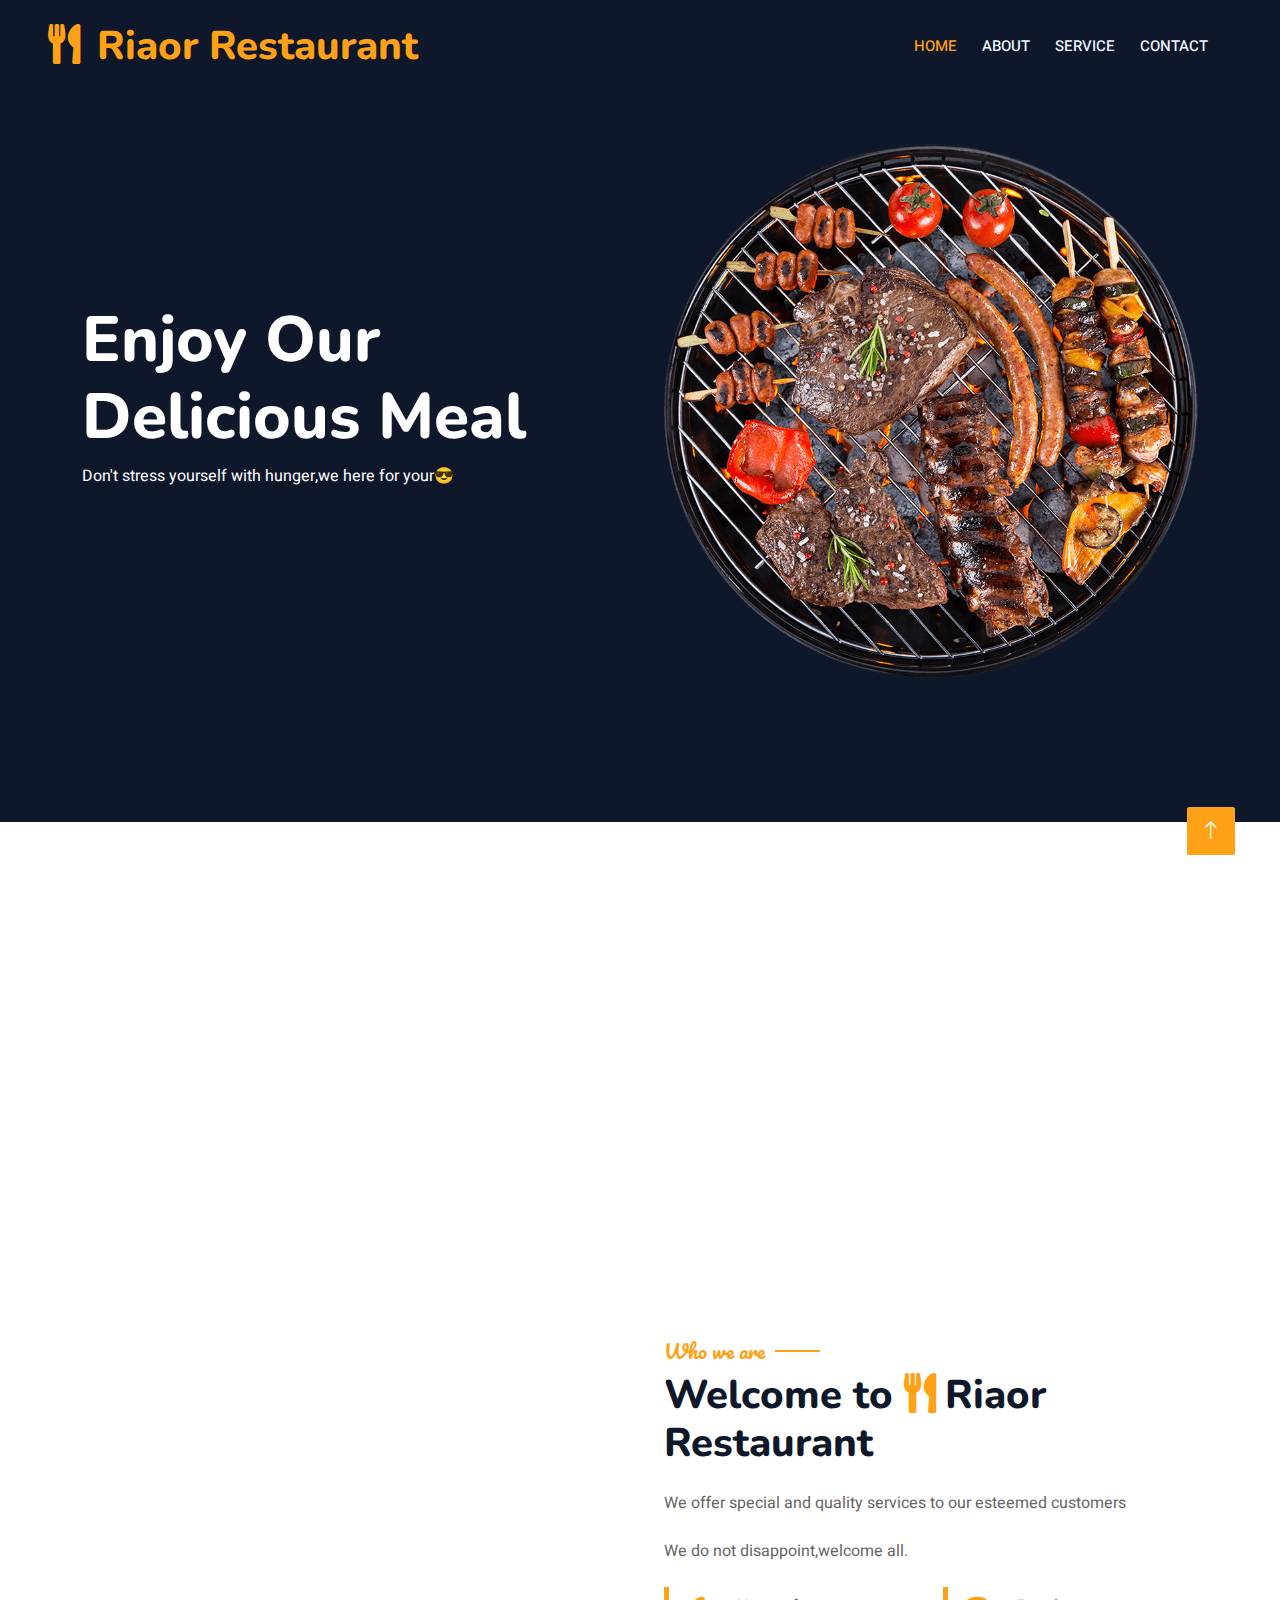
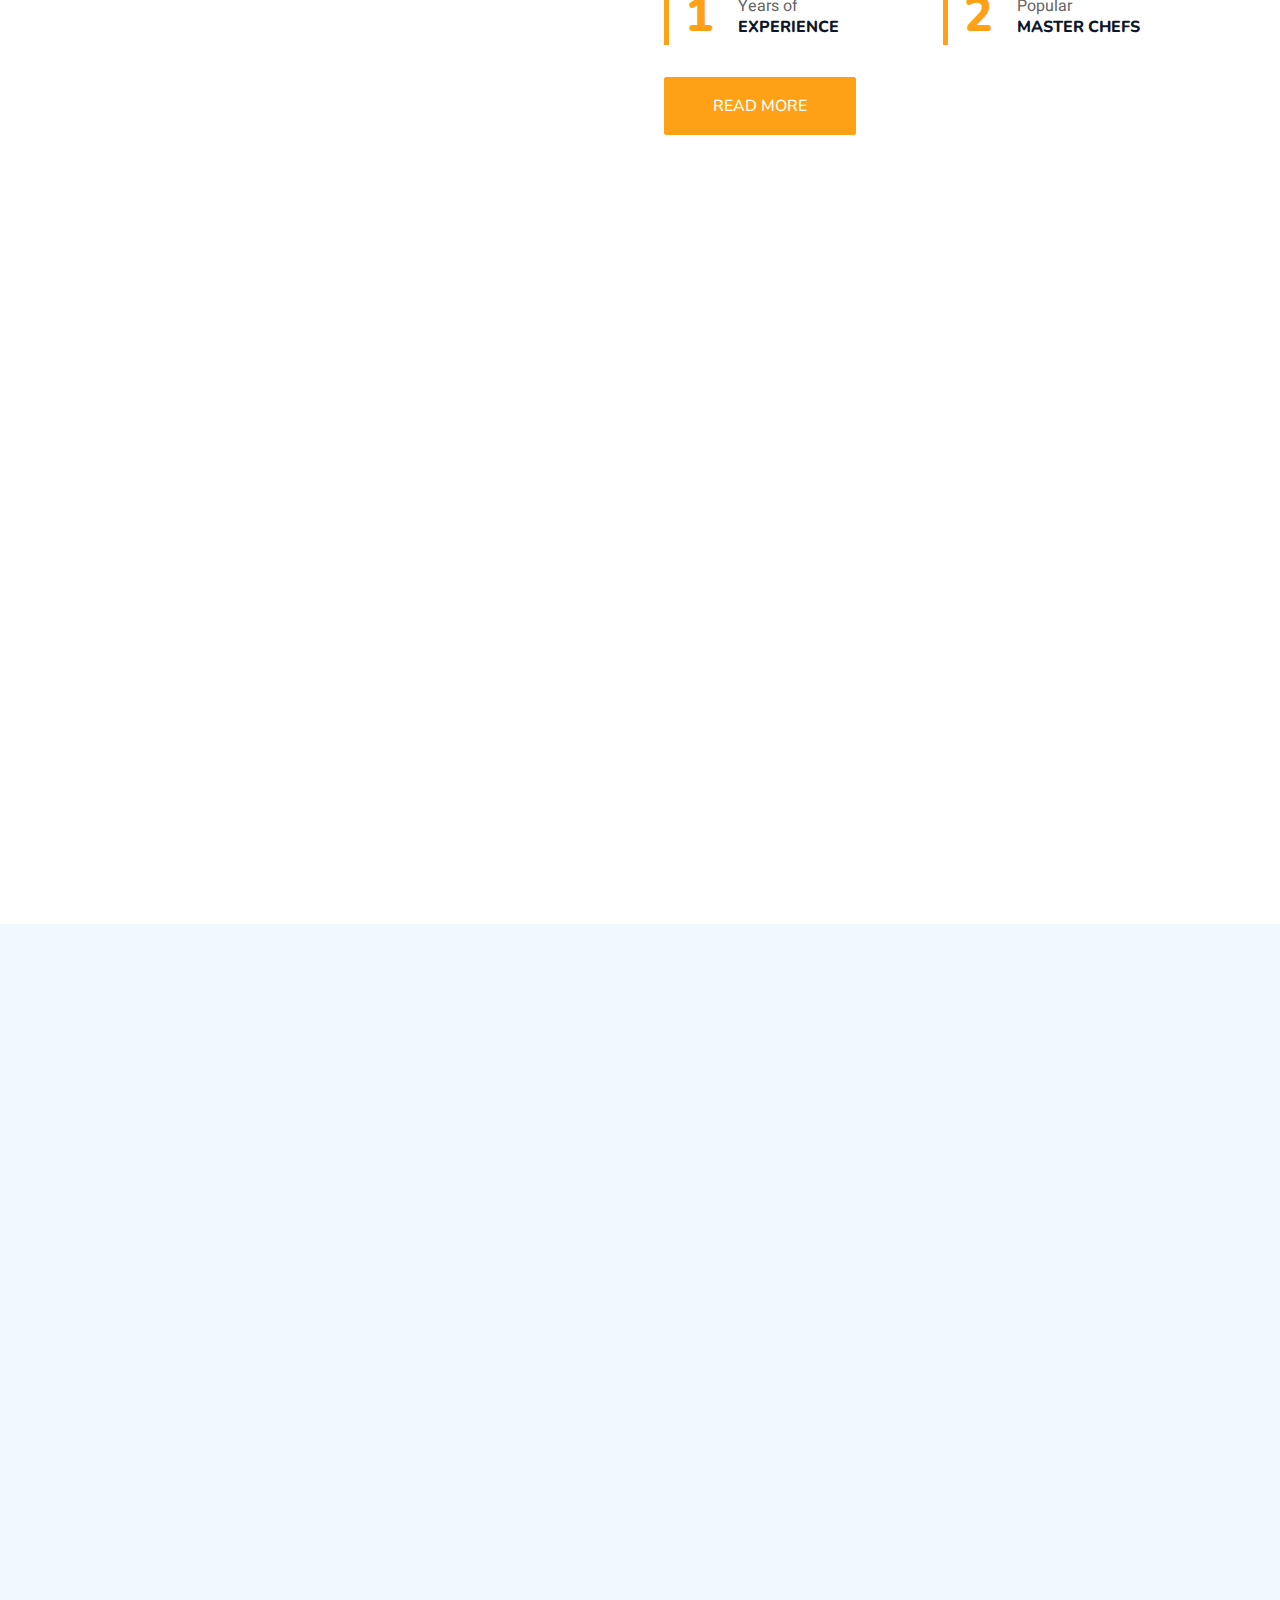
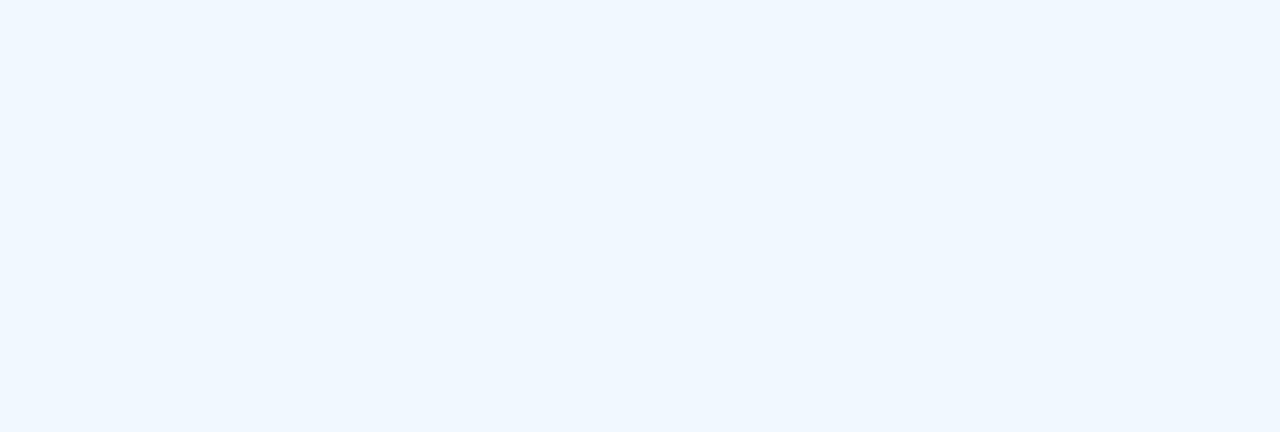
==== index.html @ 6f64d2ec "Initial commit" ====
<!DOCTYPE html>
<html lang="en">

<head>
    <meta charset="utf-8">
    <title>Riaor Restaurant</title>
    <meta content="width=device-width, initial-scale=1.0" name="viewport">
    <meta content="" name="keywords">
    <meta content="" name="description">

    <!-- Favicon -->
    <link href="img/favicon.ico" rel="icon">

    <!-- Google Web Fonts -->
    <link rel="preconnect" href="https://fonts.googleapis.com">
    <link rel="preconnect" href="https://fonts.gstatic.com" crossorigin>
    <link href="https://fonts.googleapis.com/css2?family=Heebo:wght@400;500;600&family=Nunito:wght@600;700;800&family=Pacifico&display=swap" rel="stylesheet">

    <!-- Icon Font Stylesheet -->
    <link href="https://cdnjs.cloudflare.com/ajax/libs/font-awesome/5.10.0/css/all.min.css" rel="stylesheet">
    <link href="https://cdn.jsdelivr.net/npm/bootstrap-icons@1.4.1/font/bootstrap-icons.css" rel="stylesheet">

    <!-- Libraries Stylesheet -->
    <link href="lib/animate/animate.min.css" rel="stylesheet">
    <link href="lib/owlcarousel/assets/owl.carousel.min.css" rel="stylesheet">
    <link href="lib/tempusdominus/css/tempusdominus-bootstrap-4.min.css" rel="stylesheet" />

    <!-- Customized Bootstrap Stylesheet -->
    <link href="css/bootstrap.min.css" rel="stylesheet">

    <!-- Template Stylesheet -->
    <link href="css/style.css" rel="stylesheet">
</head>

<body>
    <div class="container-xxl bg-white p-0">
        <!-- Spinner Start -->
        <div id="spinner" class="show bg-white position-fixed translate-middle w-100 vh-100 top-50 start-50 d-flex align-items-center justify-content-center">
            <div class="spinner-border text-primary" style="width: 3rem; height: 3rem;" role="status">
                <span class="sr-only">Loading...</span>
            </div>
        </div>
        <!-- Spinner End -->


        <!-- Navbar & Hero Start -->
        <div class="container-xxl position-relative p-0">
            <nav class="navbar navbar-expand-lg navbar-dark bg-dark px-4 px-lg-5 py-3 py-lg-0">
                <a href="" class="navbar-brand p-0">
                    <h1 class="text-primary m-0"><i class="fa fa-utensils me-3"></i>Riaor Restaurant</h1>
                    <!-- <img src="img/logo.png" alt="Logo"> -->
                </a>
            <button class="navbar-toggler" type="button" data-bs-toggle="collapse" data-bs-target="#navbarCollapse">
                    <span class="fa fa-bars"></span>
                </button>
                <div class="collapse navbar-collapse" id="navbarCollapse">
                    <div class="navbar-nav ms-auto py-0 pe-4">
                        <a href="index.html" class="nav-item nav-link active">Home</a>
                        <a href="about.html" class="nav-item nav-link">About</a>
                        <a href="service.html" class="nav-item nav-link">Service</a>
                        <a href="contact.html" class="nav-item nav-link">Contact</a>
            </nav>

            <div class="container-xxl py-5 bg-dark hero-header mb-5">
                <div class="container my-5 py-5">
                    <div class="row align-items-center g-5">
                        <div class="col-lg-6 text-center text-lg-start">
                            <h1 class="display-3 text-white animated slideInLeft">Enjoy Our<br>Delicious Meal</h1>
                            <p class="text-white animated slideInLeft mb-4 pb-2">Don't stress yourself with hunger,we here for your😎</p>
                        </div>
                        <div class="col-lg-6 text-center text-lg-end overflow-hidden">
                            <img class="img-fluid" src="img/hero.png" alt="">
                        </div>
                    </div>
                </div>
            </div>
        </div>
        <!-- Navbar & Hero End -->


        <!-- Service Start -->
        <div class="container-xxl py-5">
            <div class="container">
                <div class="row g-4">
                    <div class="col-lg-3 col-sm-6 wow fadeInUp" data-wow-delay="0.1s">
                        <div class="service-item rounded pt-3">
                            <div class="p-4">
                                <i class="fa fa-3x fa-user-tie text-primary mb-4"></i>
                                <h5>Master Chefs</h5>
                                <p>We have well trained chefs.</p>
                            </div>
                        </div>
                    </div>
                    <div class="col-lg-3 col-sm-6 wow fadeInUp" data-wow-delay="0.3s">
                        <div class="service-item rounded pt-3">
                            <div class="p-4">
                                <i class="fa fa-3x fa-utensils text-primary mb-4"></i>
                                <h5>Quality Food</h5>
                                <p>Our prepared foods are top notch,satisfying our customers needs.</p>
                            </div>
                        </div>
                    </div>
                    <div class="col-lg-3 col-sm-6 wow fadeInUp" data-wow-delay="0.5s">
                        <div class="service-item rounded pt-3">
                            <div class="p-4">
                                <i class="fa fa-3x fa-cart-plus text-primary mb-4"></i>
                                <h5>Online Order</h5>
                                <p>Place an order and shall be delivered on time.</p>
                            </div>
                        </div>
                    </div>
                    <div class="col-lg-3 col-sm-6 wow fadeInUp" data-wow-delay="0.7s">
                        <div class="service-item rounded pt-3">
                            <div class="p-4">
                                <i class="fa fa-3x fa-headset text-primary mb-4"></i>
                                <h5>24/7 Service</h5>
                                <p>Working period is during the weekday 24/7 available for your services.</p>
                            </div>
                        </div>
                    </div>
                </div>
            </div>
        </div>
        <!-- Service End -->


        <!-- About Start -->
        <div class="container-xxl py-5">
            <div class="container">
                <div class="row g-5 align-items-center">
                    <div class="col-lg-6">
                        <div class="row g-3">
                            <div class="col-6 text-start">
                                <img class="img-fluid rounded w-100 wow zoomIn" data-wow-delay="0.1s" src="img/about-1.jpg">
                            </div>
                            <div class="col-6 text-start">
                                <img class="img-fluid rounded w-75 wow zoomIn" data-wow-delay="0.3s" src="img/about-2.jpg" style="margin-top: 25%;">
                            </div>
                            <div class="col-6 text-end">
                                <img class="img-fluid rounded w-75 wow zoomIn" data-wow-delay="0.5s" src="img/about-3.jpg">
                            </div>
                            <div class="col-6 text-end">
                                <img class="img-fluid rounded w-100 wow zoomIn" data-wow-delay="0.7s" src="img/about-4.jpg">
                            </div>
                        </div>
                    </div>
                    <div class="col-lg-6">
                        <h5 class="section-title ff-secondary text-start text-primary fw-normal">Who we are</h5>
                        <h1 class="mb-4">Welcome to <i class="fa fa-utensils text-primary me-2"></i>Riaor Restaurant</h1>
                        <p class="mb-4">We offer special and quality services to our esteemed customers</p>
                        <p class="mb-4">We do not disappoint,welcome all.</p>
                        <div class="row g-4 mb-4">
                            <div class="col-sm-6">
                                <div class="d-flex align-items-center border-start border-5 border-primary px-3">
                                    <h1 class="flex-shrink-0 display-5 text-primary mb-0" data-toggle="counter-up">1</h1>
                                    <div class="ps-4">
                                        <p class="mb-0">Years of</p>
                                        <h6 class="text-uppercase mb-0">Experience</h6>
                                    </div>
                                </div>
                            </div>
                            <div class="col-sm-6">
                                <div class="d-flex align-items-center border-start border-5 border-primary px-3">
                                    <h1 class="flex-shrink-0 display-5 text-primary mb-0" data-toggle="counter-up">2</h1>
                                    <div class="ps-4">
                                        <p class="mb-0">Popular</p>
                                        <h6 class="text-uppercase mb-0">Master Chefs</h6>
                                    </div>
                                </div>
                            </div>
                        </div>
                        <a class="btn btn-primary py-3 px-5 mt-2" href="">Read More</a>
                    </div>
                </div>
            </div>
        </div>
        <!-- About End -->


        <!-- Menu Start -->
        <div class="container-xxl py-5">
            <div class="container">
                <div class="text-center wow fadeInUp" data-wow-delay="0.1s">
                    <h5 class="section-title ff-secondary text-center text-primary fw-normal">Food Menu</h5>
                    <h1 class="mb-5">Most Popular Items</h1>
                </div>
                <div class="tab-class text-center wow fadeInUp" data-wow-delay="0.1s">
                    <ul class="nav nav-pills d-inline-flex justify-content-center border-bottom mb-5">
                        <li class="nav-item">
                            <a class="d-flex align-items-center text-start mx-3 ms-0 pb-3 active" data-bs-toggle="pill" href="#tab-1">
                                <i class="fa fa-coffee fa-2x text-primary"></i>
                                <div class="ps-3">
                                    <small class="text-body">Popular</small>
                                    <h6 class="mt-n1 mb-0">Breakfast</h6>
                                </div>
                            </a>
                        </li>
                        <li class="nav-item">
                            <a class="d-flex align-items-center text-start mx-3 pb-3" data-bs-toggle="pill" href="#tab-2">
                                <i class="fa fa-hamburger fa-2x text-primary"></i>
                                <div class="ps-3">
                                    <small class="text-body">Special</small>
                                    <h6 class="mt-n1 mb-0">Launch</h6>
                                </div>
                            </a>
                        </li>
                        <li class="nav-item">
                            <a class="d-flex align-items-center text-start mx-3 me-0 pb-3" data-bs-toggle="pill" href="#tab-3">
                                <i class="fa fa-utensils fa-2x text-primary"></i>
                                <div class="ps-3">
                                    <small class="text-body">Lovely</small>
                                    <h6 class="mt-n1 mb-0">Dinner</h6>
                                </div>
                            </a>
                        </li>
                    </ul>
                    <div class="tab-content">
                        <div id="tab-1" class="tab-pane fade show p-0 active">
                            <div class="row g-4">
                                <div class="col-lg-6">
                                    <div class="d-flex align-items-center">
                                        <img class="flex-shrink-0 img-fluid rounded" src="img/burger-1.jpg" alt="" style="width: 80px;">
                                        <div class="w-100 d-flex flex-column text-start ps-4">
                                            <h5 class="d-flex justify-content-between border-bottom pb-2">
                                                <span>Chicken Burger</span>
                                                <span class="text-primary">Ksh 150</span>
                                            </h5>
                                            <small class="fst-italic">Here's one for you</small>
                                        </div>
                                    </div>
                                </div>
                                <div class="col-lg-6">
                                    <div class="d-flex align-items-center">
                                        <img class="flex-shrink-0 img-fluid rounded" src="img/menu-2.jpg" alt="" style="width: 80px;">
                                        <div class="w-100 d-flex flex-column text-start ps-4">
                                            <h5 class="d-flex justify-content-between border-bottom pb-2">
                                                <span>Fries & Chicken</span>
                                                <span class="text-primary">Ksh 300</span>
                                            </h5>
                                            <small class="fst-italic">Ready for the special offer!</small>
                                        </div>
                                    </div>
                                </div>
                                <div class="col-lg-6">
                                    <div class="d-flex align-items-center">
                                        <img class="flex-shrink-0 img-fluid rounded" src="img/pilau.jpg" alt="" style="width: 80px;">
                                        <div class="w-100 d-flex flex-column text-start ps-4">
                                            <h5 class="d-flex justify-content-between border-bottom pb-2">
                                                <span>Pilau</span>
                                                <span class="text-primary">Ksh 200</span>
                                            </h5>
                                            <small class="fst-italic">Yum Yum!</small>
                                        </div>
                                    </div>
                                </div>
                                <div class="col-lg-6">
                                    <div class="d-flex align-items-center">
                                        <img class="flex-shrink-0 img-fluid rounded" src="img/githeri.jpg" alt="" style="width: 80px;">
                                        <div class="w-100 d-flex flex-column text-start ps-4">
                                            <h5 class="d-flex justify-content-between border-bottom pb-2">
                                                <span>Githeri</span>
                                                <span class="text-primary">Ksh 200</span>
                                            </h5>
                                            <small class="fst-italic">Special Offer!</small>
                                        </div>
                                    </div>
                                </div>
                                <div class="col-lg-6">
                                    <div class="d-flex align-items-center">
                                        <img class="flex-shrink-0 img-fluid rounded" src="img/fruit-1.jpg" alt="" style="width: 80px;">
                                        <div class="w-100 d-flex flex-column text-start ps-4">
                                            <h5 class="d-flex justify-content-between border-bottom pb-2">
                                                <span>Fruit salad</span>
                                                <span class="text-primary">Ksh 150</span>
                                            </h5>
                                            <small class="fst-italic">An apple a day keeps the doctor away!</small>
                                        </div>
                                    </div>
                                </div>
                                </div>
                            </div>
                        </div> 
                    </div>
                </div>
            </div>
        </div>
        <!-- Team Start -->
        <div class="container-xxl pt-5 pb-3">
            <div class="container">
                <div class="text-center wow fadeInUp" data-wow-delay="0.1s">
                    <h5 class="section-title ff-secondary text-center text-primary fw-normal">Team Members</h5>
                    <h1 class="mb-5">Our Master Chefs</h1>
                </div>
                <div class="row g-4">
                    <div class="col-lg-3 col-md-6 wow fadeInUp" data-wow-delay="0.1s">
                        <div class="team-item text-center rounded overflow-hidden">
                            <div class="rounded-circle overflow-hidden m-4">
                                <img class="img-fluid" src="img/vickie-1.jpg" alt="">
                            </div>
                            <h5 class="mb-0">Victoria Mwikali</h5>
                            <small>Mombasa</small>
                            <div class="d-flex justify-content-center mt-3">
                                <a class="btn btn-square btn-primary mx-1" href=""><i class="fab fa-facebook-f"></i></a>
                                <a class="btn btn-square btn-primary mx-1" href=""><i class="fab fa-twitter"></i></a>
                                <a class="btn btn-square btn-primary mx-1" href=""><i class="fab fa-instagram"></i></a>
                            </div>
                        </div>
                    </div>
                    <div class="col-lg-3 col-md-6 wow fadeInUp" data-wow-delay="0.3s">
                        <div class="team-item text-center rounded overflow-hidden">
                            <div class="rounded-circle overflow-hidden m-4">
                                <img class="img-fluid" src="img/menu-6.jpg" alt="">
                            </div>
                            <h5 class="mb-0">E-slime</h5>
                            <small>Mombasa</small>
                            <div class="d-flex justify-content-center mt-3">
                                <a class="btn btn-square btn-primary mx-1" href=""><i class="fab fa-facebook-f"></i></a>
                                <a class="btn btn-square btn-primary mx-1" href=""><i class="fab fa-twitter"></i></a>
                                <a class="btn btn-square btn-primary mx-1" href=""><i class="fab fa-instagram"></i></a>
                            </div>
                        </div>
                    </div>
                </div>
            </div>
        </div> 

        <!-- Footer Start -->
        <div class="container-fluid bg-dark text-light footer pt-5 mt-5 wow fadeIn" data-wow-delay="0.1s">
            <div class="container py-5">
                <div class="row g-5">
                    <div class="col-lg-3 col-md-6">
                        <h4 class="section-title ff-secondary text-start text-primary fw-normal mb-4">Company</h4>
                        <a class="btn btn-link" href="">About Us</a>
                        <a class="btn btn-link" href="">Contact Us</a>
                        <a class="btn btn-link" href="">Privacy Policy</a>
                        <a class="btn btn-link" href="">Terms & Condition</a>
                    </div>
                    <div class="col-lg-3 col-md-6">
                        <h4 class="section-title ff-secondary text-start text-primary fw-normal mb-4">Contact</h4>
                        <p class="mb-2"><i class="fa fa-map-marker-alt me-3"></i>80100 Mombasa,Kenya</p>
                        <p class="mb-2"><i class="fa fa-phone-alt me-3"></i>+254793718276</p>
                        <p class="mb-2"><i class="fa fa-envelope me-3"></i>victoriamuinde07@gmail.com</p>
                        <div class="d-flex pt-2">
                            <a class="btn btn-outline-light btn-social" href=""><i class="fab fa-twitter"></i></a>
                            <a class="btn btn-outline-light btn-social" href=""><i class="fab fa-facebook-f"></i></a>
                        </div>
                    </div>
                    <div class="col-lg-3 col-md-6">
                        <h4 class="section-title ff-secondary text-start text-primary fw-normal mb-4">Opening</h4>
                        <h5 class="text-light fw-normal">Monday - Saturday</h5>
                        <p>9AM - 9PM</p>
                    </div>

                </div>
            </div>
            <div class="container">
                <div class="copyright">
                    <div class="row">
                        <div class="col-md-6 text-center text-md-start mb-3 mb-md-0">
                            &copy; <a class="border-bottom" href="#">Riaor</a>, All Right Reserved. 
                        </div>
                        <div class="col-md-6 text-center text-md-end">
                            <div class="footer-menu">
                                <a href="">Home</a>
                                <a href="">Cookies</a>
                                <a href="">Help</a>
                                <a href="">FQAs</a>
                            </div>
                        </div>
                    </div>
                </div>
            </div>
        </div>
        <!-- Footer End -->


        <!-- Back to Top -->
        <a href="#" class="btn btn-lg btn-primary btn-lg-square back-to-top"><i class="bi bi-arrow-up"></i></a>
    </div>

    <!-- JavaScript Libraries -->
    <script src="https://code.jquery.com/jquery-3.4.1.min.js"></script>
    <script src="https://cdn.jsdelivr.net/npm/bootstrap@5.0.0/dist/js/bootstrap.bundle.min.js"></script>
    <script src="lib/wow/wow.min.js"></script>
    <script src="lib/easing/easing.min.js"></script>
    <script src="lib/waypoints/waypoints.min.js"></script>
    <script src="lib/counterup/counterup.min.js"></script>
    <script src="lib/owlcarousel/owl.carousel.min.js"></script>
    <script src="lib/tempusdominus/js/moment.min.js"></script>
    <script src="lib/tempusdominus/js/moment-timezone.min.js"></script>
    <script src="lib/tempusdominus/js/tempusdominus-bootstrap-4.min.js"></script>

    <!-- Template Javascript -->
    <script src="js/main.js"></script>
</body>

</html>
</html>
---- css/style.css ----
/********** Template CSS **********/
:root {
    --primary: #FEA116;
    --light: #F1F8FF;
    --dark: #0F172B;
}

.ff-secondary {
    font-family: 'Pacifico', cursive;
}

.fw-medium {
    font-weight: 600 !important;
}

.fw-semi-bold {
    font-weight: 700 !important;
}

.back-to-top {
    position: fixed;
    display: none;
    right: 45px;
    bottom: 45px;
    z-index: 99;
}


/*** Spinner ***/
#spinner {
    opacity: 0;
    visibility: hidden;
    transition: opacity .5s ease-out, visibility 0s linear .5s;
    z-index: 99999;
}

#spinner.show {
    transition: opacity .5s ease-out, visibility 0s linear 0s;
    visibility: visible;
    opacity: 1;
}


/*** Button ***/
.btn {
    font-family: 'Nunito', sans-serif;
    font-weight: 500;
    text-transform: uppercase;
    transition: .5s;
}

.btn.btn-primary,
.btn.btn-secondary {
    color: #FFFFFF;
}

.btn-square {
    width: 38px;
    height: 38px;
}

.btn-sm-square {
    width: 32px;
    height: 32px;
}

.btn-lg-square {
    width: 48px;
    height: 48px;
}

.btn-square,
.btn-sm-square,
.btn-lg-square {
    padding: 0;
    display: flex;
    align-items: center;
    justify-content: center;
    font-weight: normal;
    border-radius: 2px;
}


/*** Navbar ***/
.navbar-dark .navbar-nav .nav-link {
    position: relative;
    margin-left: 25px;
    padding: 35px 0;
    font-size: 15px;
    color: var(--light) !important;
    text-transform: uppercase;
    font-weight: 500;
    outline: none;
    transition: .5s;
}

.sticky-top.navbar-dark .navbar-nav .nav-link {
    padding: 20px 0;
}

.navbar-dark .navbar-nav .nav-link:hover,
.navbar-dark .navbar-nav .nav-link.active {
    color: var(--primary) !important;
}

.navbar-dark .navbar-brand img {
    max-height: 60px;
    transition: .5s;
}

.sticky-top.navbar-dark .navbar-brand img {
    max-height: 45px;
}

@media (max-width: 991.98px) {
    .sticky-top.navbar-dark {
        position: relative;
    }

    .navbar-dark .navbar-collapse {
        margin-top: 15px;
        border-top: 1px solid rgba(255, 255, 255, .1)
    }

    .navbar-dark .navbar-nav .nav-link,
    .sticky-top.navbar-dark .navbar-nav .nav-link {
        padding: 10px 0;
        margin-left: 0;
    }

    .navbar-dark .navbar-brand img {
        max-height: 45px;
    }
}

@media (min-width: 992px) {
    .navbar-dark {
        position: absolute;
        width: 100%;
        top: 0;
        left: 0;
        z-index: 999;
        background: transparent !important;
    }
    
    .sticky-top.navbar-dark {
        position: fixed;
        background: var(--dark) !important;
    }
}


/*** Hero Header ***/
.hero-header {
    background: linear-gradient(rgba(15, 23, 43, .9), rgba(15, 23, 43, .9)), url(../img/bg-hero.jpg);
    background-position: center center;
    background-repeat: no-repeat;
    background-size: cover;
}

.hero-header img {
    animation: imgRotate 50s linear infinite;
}

@keyframes imgRotate { 
    100% { 
        transform: rotate(360deg); 
    } 
}

.breadcrumb-item + .breadcrumb-item::before {
    color: rgba(255, 255, 255, .5);
}


/*** Section Title ***/
.section-title {
    position: relative;
    display: inline-block;
}

.section-title::before {
    position: absolute;
    content: "";
    width: 45px;
    height: 2px;
    top: 50%;
    left: -55px;
    margin-top: -1px;
    background: var(--primary);
}

.section-title::after {
    position: absolute;
    content: "";
    width: 45px;
    height: 2px;
    top: 50%;
    right: -55px;
    margin-top: -1px;
    background: var(--primary);
}

.section-title.text-start::before,
.section-title.text-end::after {
    display: none;
}


/*** Service ***/
.service-item {
    box-shadow: 0 0 45px rgba(0, 0, 0, .08);
    transition: .5s;
}

.service-item:hover {
    background: var(--primary);
}

.service-item * {
    transition: .5s;
}

.service-item:hover * {
    color: var(--light) !important;
}


/*** Food Menu ***/
.nav-pills .nav-item .active {
    border-bottom: 2px solid var(--primary);
}


/*** Youtube Video ***/
.video {
    position: relative;
    height: 100%;
    min-height: 500px;
    background: linear-gradient(rgba(15, 23, 43, .1), rgba(15, 23, 43, .1)), url(../img/video.jpg);
    background-position: center center;
    background-repeat: no-repeat;
    background-size: cover;
}

.video .btn-play {
    position: absolute;
    z-index: 3;
    top: 50%;
    left: 50%;
    transform: translateX(-50%) translateY(-50%);
    box-sizing: content-box;
    display: block;
    width: 32px;
    height: 44px;
    border-radius: 50%;
    border: none;
    outline: none;
    padding: 18px 20px 18px 28px;
}

.video .btn-play:before {
    content: "";
    position: absolute;
    z-index: 0;
    left: 50%;
    top: 50%;
    transform: translateX(-50%) translateY(-50%);
    display: block;
    width: 100px;
    height: 100px;
    background: var(--primary);
    border-radius: 50%;
    animation: pulse-border 1500ms ease-out infinite;
}

.video .btn-play:after {
    content: "";
    position: absolute;
    z-index: 1;
    left: 50%;
    top: 50%;
    transform: translateX(-50%) translateY(-50%);
    display: block;
    width: 100px;
    height: 100px;
    background: var(--primary);
    border-radius: 50%;
    transition: all 200ms;
}

.video .btn-play img {
    position: relative;
    z-index: 3;
    max-width: 100%;
    width: auto;
    height: auto;
}

.video .btn-play span {
    display: block;
    position: relative;
    z-index: 3;
    width: 0;
    height: 0;
    border-left: 32px solid var(--dark);
    border-top: 22px solid transparent;
    border-bottom: 22px solid transparent;
}

@keyframes pulse-border {
    0% {
        transform: translateX(-50%) translateY(-50%) translateZ(0) scale(1);
        opacity: 1;
    }

    100% {
        transform: translateX(-50%) translateY(-50%) translateZ(0) scale(1.5);
        opacity: 0;
    }
}

#videoModal {
    z-index: 99999;
}

#videoModal .modal-dialog {
    position: relative;
    max-width: 800px;
    margin: 60px auto 0 auto;
}

#videoModal .modal-body {
    position: relative;
    padding: 0px;
}

#videoModal .close {
    position: absolute;
    width: 30px;
    height: 30px;
    right: 0px;
    top: -30px;
    z-index: 999;
    font-size: 30px;
    font-weight: normal;
    color: #FFFFFF;
    background: #000000;
    opacity: 1;
}


/*** Team ***/
.team-item {
    box-shadow: 0 0 45px rgba(0, 0, 0, .08);
    height: calc(100% - 38px);
    transition: .5s;
}

.team-item img {
    transition: .5s;
}

.team-item:hover img {
    transform: scale(1.1);
}

.team-item:hover {
    height: 100%;
}

.team-item .btn {
    border-radius: 38px 38px 0 0;
}


/*** Testimonial ***/
.testimonial-carousel .owl-item .testimonial-item,
.testimonial-carousel .owl-item.center .testimonial-item * {
    transition: .5s;
}

.testimonial-carousel .owl-item.center .testimonial-item {
    background: var(--primary) !important;
    border-color: var(--primary) !important;
}

.testimonial-carousel .owl-item.center .testimonial-item * {
    color: var(--light) !important;
}

.testimonial-carousel .owl-dots {
    margin-top: 24px;
    display: flex;
    align-items: flex-end;
    justify-content: center;
}

.testimonial-carousel .owl-dot {
    position: relative;
    display: inline-block;
    margin: 0 5px;
    width: 15px;
    height: 15px;
    border: 1px solid #CCCCCC;
    border-radius: 15px;
    transition: .5s;
}

.testimonial-carousel .owl-dot.active {
    background: var(--primary);
    border-color: var(--primary);
}


/*** Footer ***/
.footer .btn.btn-social {
    margin-right: 5px;
    width: 35px;
    height: 35px;
    display: flex;
    align-items: center;
    justify-content: center;
    color: var(--light);
    border: 1px solid #FFFFFF;
    border-radius: 35px;
    transition: .3s;
}

.footer .btn.btn-social:hover {
    color: var(--primary);
}

.footer .btn.btn-link {
    display: block;
    margin-bottom: 5px;
    padding: 0;
    text-align: left;
    color: #FFFFFF;
    font-size: 15px;
    font-weight: normal;
    text-transform: capitalize;
    transition: .3s;
}

.footer .btn.btn-link::before {
    position: relative;
    content: "\f105";
    font-family: "Font Awesome 5 Free";
    font-weight: 900;
    margin-right: 10px;
}

.footer .btn.btn-link:hover {
    letter-spacing: 1px;
    box-shadow: none;
}

.footer .copyright {
    padding: 25px 0;
    font-size: 15px;
    border-top: 1px solid rgba(256, 256, 256, .1);
}

.footer .copyright a {
    color: var(--light);
}

.footer .footer-menu a {
    margin-right: 15px;
    padding-right: 15px;
    border-right: 1px solid rgba(255, 255, 255, .1);
}

.footer .footer-menu a:last-child {
    margin-right: 0;
    padding-right: 0;
    border-right: none;
}
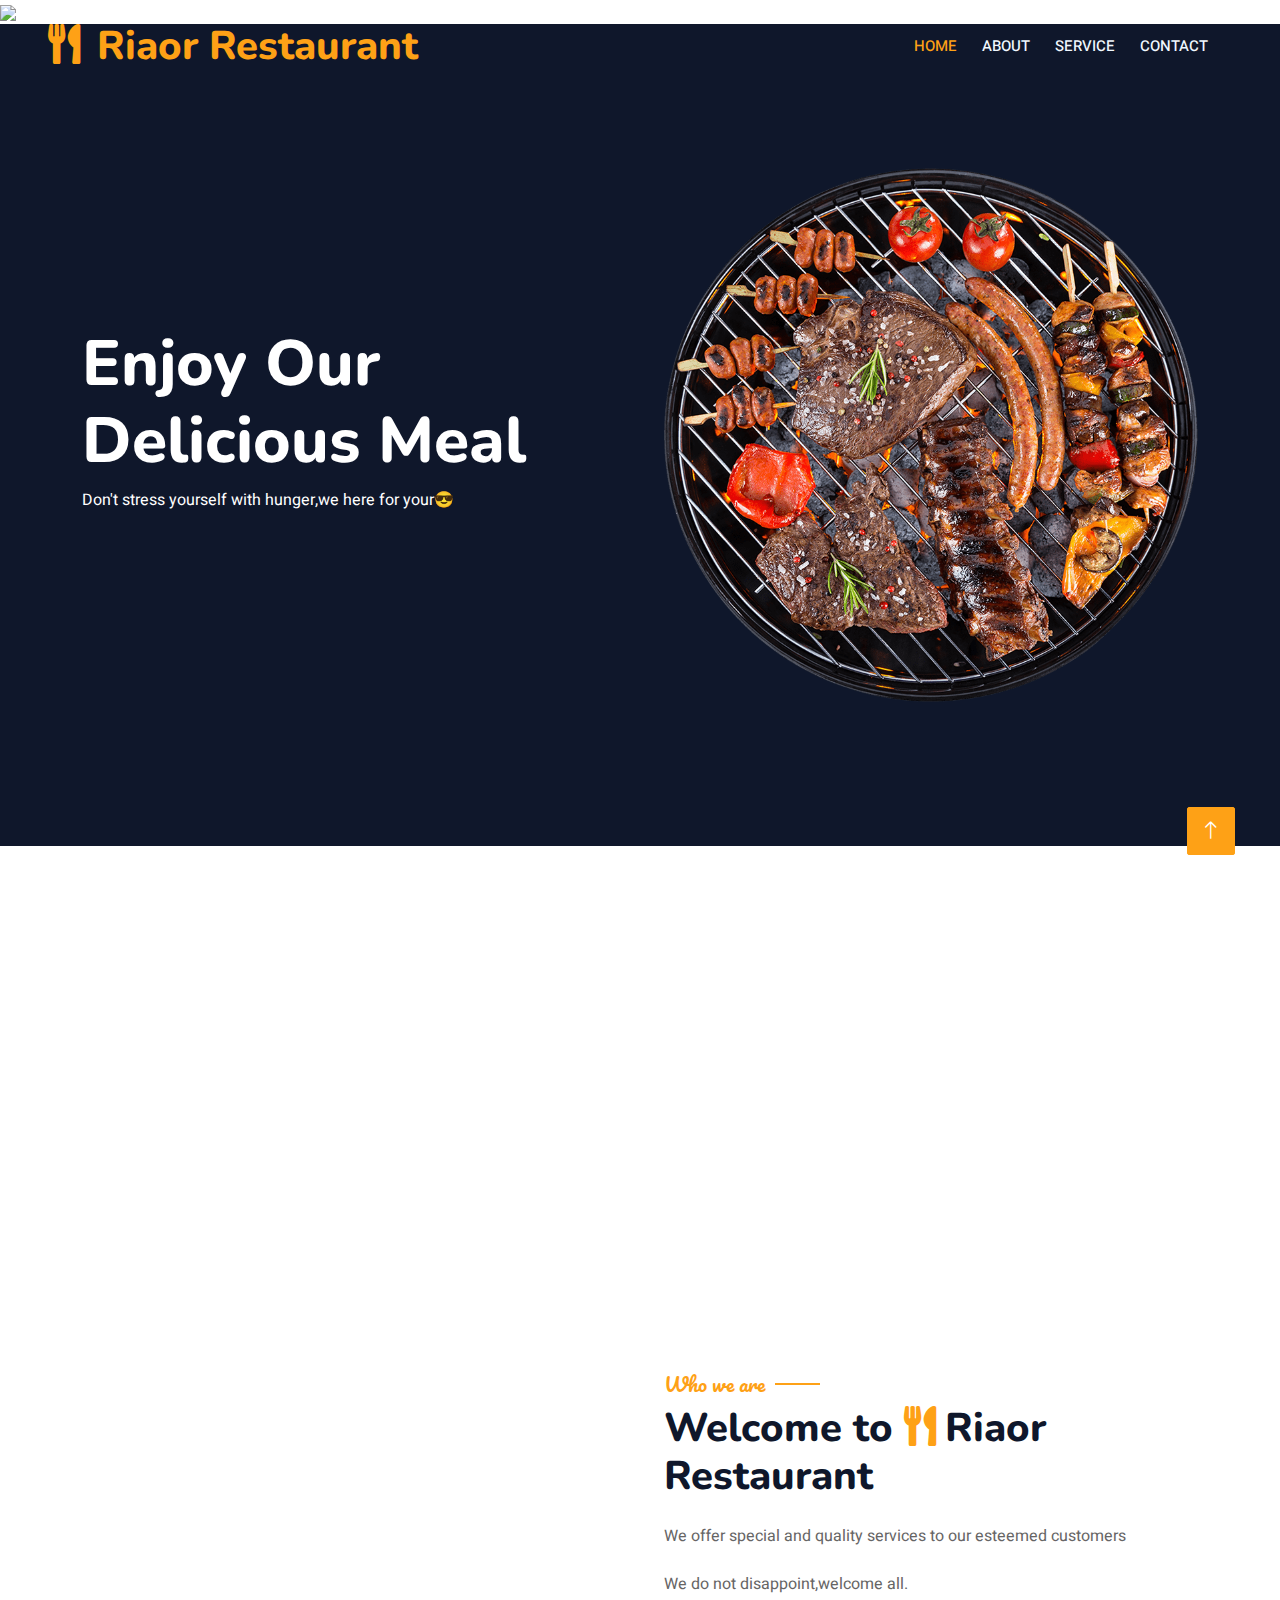
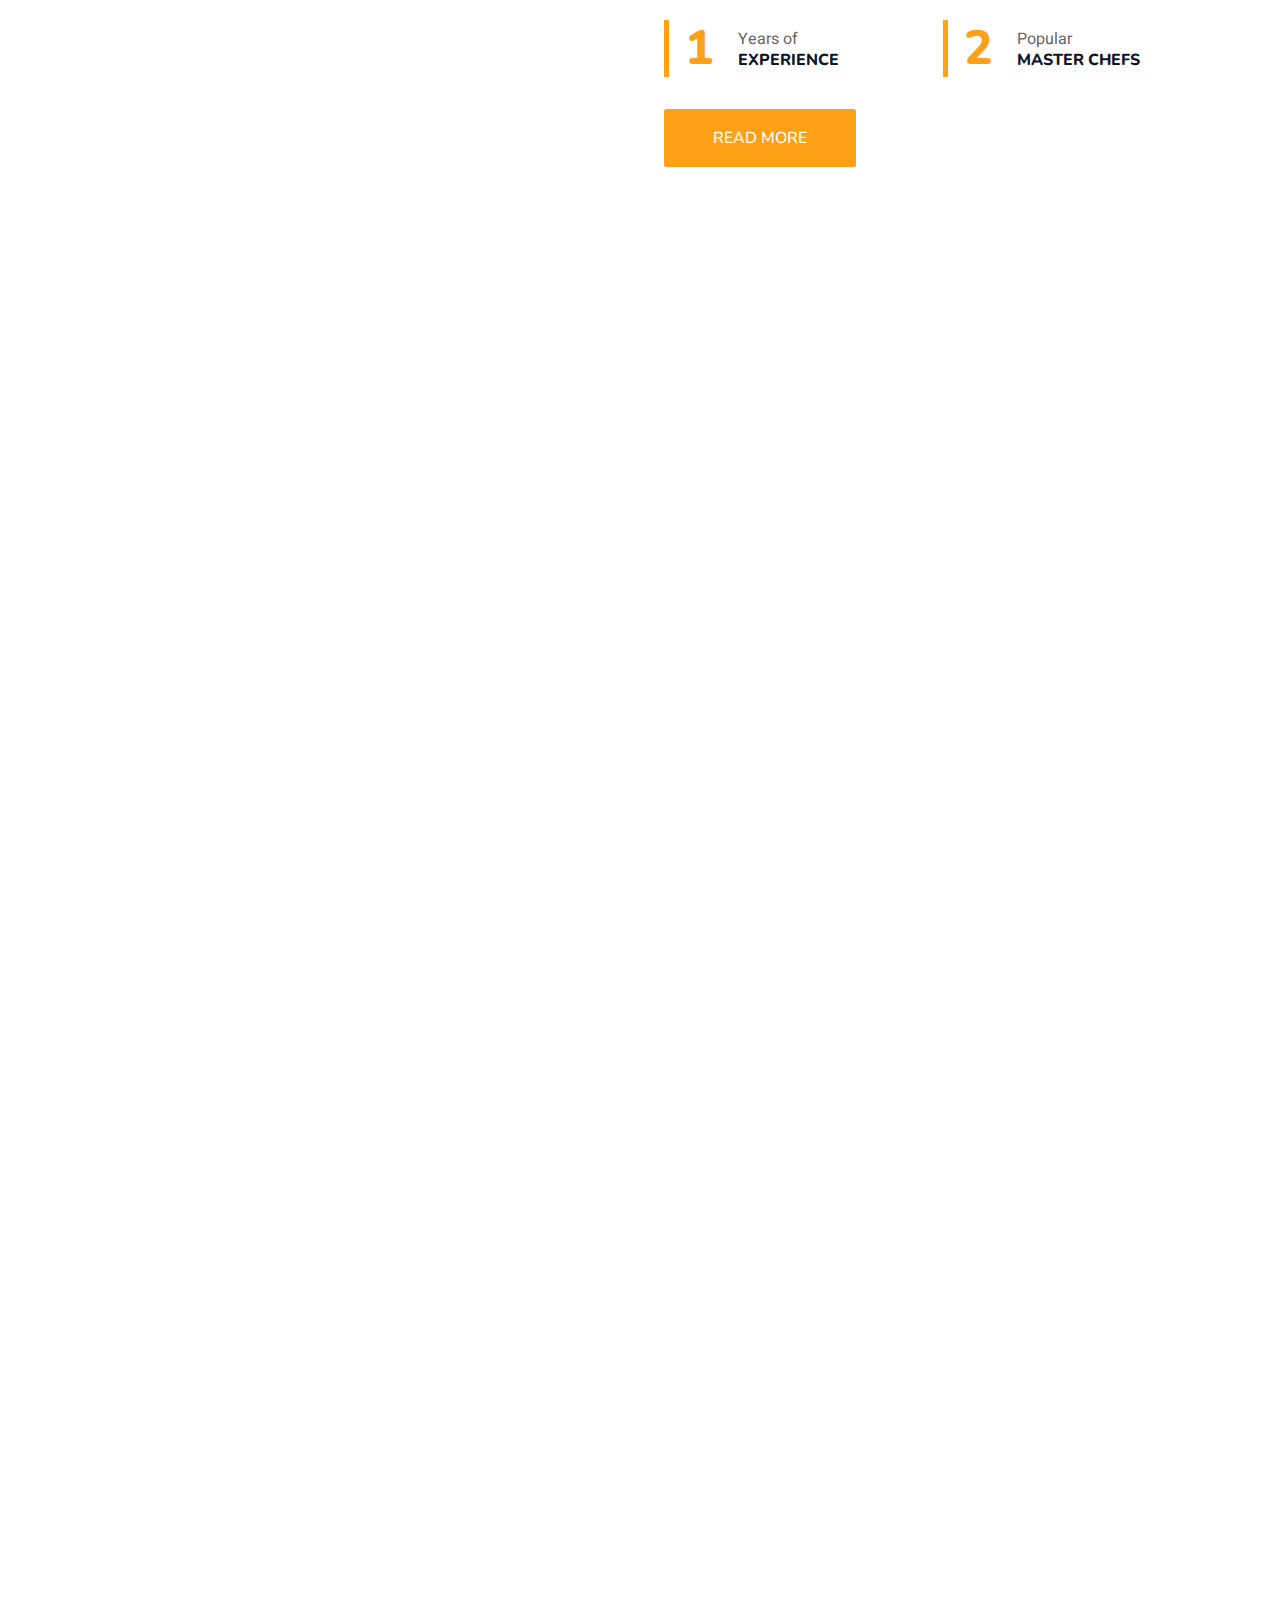
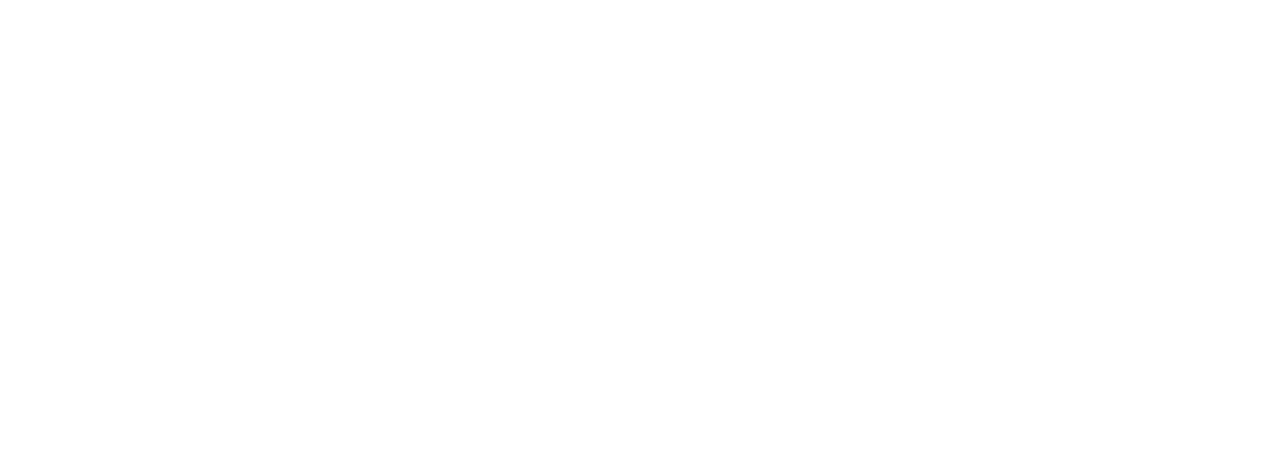
==== commit 6f66eb47: "modified" ====
--- a/index.html
+++ b/index.html
@@ -4,51 +4,35 @@
 <head>
     <meta charset="utf-8">
     <title>Riaor Restaurant</title>
+    <link rel="icon" type="image/png" href="img/favicon_io (1)/favicon-16x16.png">
     <meta content="width=device-width, initial-scale=1.0" name="viewport">
     <meta content="" name="keywords">
     <meta content="" name="description">
-
-    <!-- Favicon -->
-    <link href="img/favicon.ico" rel="icon">
-
-    <!-- Google Web Fonts -->
     <link rel="preconnect" href="https://fonts.googleapis.com">
     <link rel="preconnect" href="https://fonts.gstatic.com" crossorigin>
     <link href="https://fonts.googleapis.com/css2?family=Heebo:wght@400;500;600&family=Nunito:wght@600;700;800&family=Pacifico&display=swap" rel="stylesheet">
-
-    <!-- Icon Font Stylesheet -->
     <link href="https://cdnjs.cloudflare.com/ajax/libs/font-awesome/5.10.0/css/all.min.css" rel="stylesheet">
     <link href="https://cdn.jsdelivr.net/npm/bootstrap-icons@1.4.1/font/bootstrap-icons.css" rel="stylesheet">
-
-    <!-- Libraries Stylesheet -->
     <link href="lib/animate/animate.min.css" rel="stylesheet">
     <link href="lib/owlcarousel/assets/owl.carousel.min.css" rel="stylesheet">
     <link href="lib/tempusdominus/css/tempusdominus-bootstrap-4.min.css" rel="stylesheet" />
-
-    <!-- Customized Bootstrap Stylesheet -->
     <link href="css/bootstrap.min.css" rel="stylesheet">
-
-    <!-- Template Stylesheet -->
     <link href="css/style.css" rel="stylesheet">
 </head>
 
 <body>
     <div class="container-xxl bg-white p-0">
-        <!-- Spinner Start -->
         <div id="spinner" class="show bg-white position-fixed translate-middle w-100 vh-100 top-50 start-50 d-flex align-items-center justify-content-center">
-            <div class="spinner-border text-primary" style="width: 3rem; height: 3rem;" role="status">
-                <span class="sr-only">Loading...</span>
-            </div>
-        </div>
-        <!-- Spinner End -->
-
-
-        <!-- Navbar & Hero Start -->
+            <div class="spinner-border text-primary" style="width: 3rem; height: 3rem;" role="status">    
+            <span class="sr-only">Loading...</span>
+            </div>
+        </div>
         <div class="container-xxl position-relative p-0">
+         <div>
+            <img src="img/Rlogo.jpg" id="logo"class="me-2">
             <nav class="navbar navbar-expand-lg navbar-dark bg-dark px-4 px-lg-5 py-3 py-lg-0">
-                <a href="" class="navbar-brand p-0">
-                    <h1 class="text-primary m-0"><i class="fa fa-utensils me-3"></i>Riaor Restaurant</h1>
-                    <!-- <img src="img/logo.png" alt="Logo"> -->
+                <a href="index.html" class="navbar-brand p-0">
+                    <h1 class="text-primary m-0"><i class="fa fa-utensils me-3"></i>Riaor Restaurant</h1>   
                 </a>
             <button class="navbar-toggler" type="button" data-bs-toggle="collapse" data-bs-target="#navbarCollapse">
                     <span class="fa fa-bars"></span>
@@ -60,7 +44,6 @@
                         <a href="service.html" class="nav-item nav-link">Service</a>
                         <a href="contact.html" class="nav-item nav-link">Contact</a>
             </nav>
-
             <div class="container-xxl py-5 bg-dark hero-header mb-5">
                 <div class="container my-5 py-5">
                     <div class="row align-items-center g-5">
@@ -75,10 +58,6 @@
                 </div>
             </div>
         </div>
-        <!-- Navbar & Hero End -->
-
-
-        <!-- Service Start -->
         <div class="container-xxl py-5">
             <div class="container">
                 <div class="row g-4">
@@ -121,10 +100,6 @@
                 </div>
             </div>
         </div>
-        <!-- Service End -->
-
-
-        <!-- About Start -->
         <div class="container-xxl py-5">
             <div class="container">
                 <div class="row g-5 align-items-center">
@@ -137,10 +112,10 @@
                                 <img class="img-fluid rounded w-75 wow zoomIn" data-wow-delay="0.3s" src="img/about-2.jpg" style="margin-top: 25%;">
                             </div>
                             <div class="col-6 text-end">
-                                <img class="img-fluid rounded w-75 wow zoomIn" data-wow-delay="0.5s" src="img/about-3.jpg">
+                                <img class="img-fluid rounded w-75 wow zoomIn" data-wow-delay="0.5s" src="img/pilau.jpg">
                             </div>
                             <div class="col-6 text-end">
-                                <img class="img-fluid rounded w-100 wow zoomIn" data-wow-delay="0.7s" src="img/about-4.jpg">
+                                <img class="img-fluid rounded w-100 wow zoomIn" data-wow-delay="0.7s" src="img/kuku-1.jpg">
                             </div>
                         </div>
                     </div>
@@ -174,10 +149,6 @@
                 </div>
             </div>
         </div>
-        <!-- About End -->
-
-
-        <!-- Menu Start -->
         <div class="container-xxl py-5">
             <div class="container">
                 <div class="text-center wow fadeInUp" data-wow-delay="0.1s">
@@ -284,7 +255,6 @@
                 </div>
             </div>
         </div>
-        <!-- Team Start -->
         <div class="container-xxl pt-5 pb-3">
             <div class="container">
                 <div class="text-center wow fadeInUp" data-wow-delay="0.1s">
@@ -323,8 +293,6 @@
                 </div>
             </div>
         </div> 
-
-        <!-- Footer Start -->
         <div class="container-fluid bg-dark text-light footer pt-5 mt-5 wow fadeIn" data-wow-delay="0.1s">
             <div class="container py-5">
                 <div class="row g-5">
@@ -371,14 +339,8 @@
                 </div>
             </div>
         </div>
-        <!-- Footer End -->
-
-
-        <!-- Back to Top -->
         <a href="#" class="btn btn-lg btn-primary btn-lg-square back-to-top"><i class="bi bi-arrow-up"></i></a>
     </div>
-
-    <!-- JavaScript Libraries -->
     <script src="https://code.jquery.com/jquery-3.4.1.min.js"></script>
     <script src="https://cdn.jsdelivr.net/npm/bootstrap@5.0.0/dist/js/bootstrap.bundle.min.js"></script>
     <script src="lib/wow/wow.min.js"></script>
@@ -390,7 +352,6 @@
     <script src="lib/tempusdominus/js/moment-timezone.min.js"></script>
     <script src="lib/tempusdominus/js/tempusdominus-bootstrap-4.min.js"></script>
 
-    <!-- Template Javascript -->
     <script src="js/main.js"></script>
 </body>
 
--- a/css/style.css
+++ b/css/style.css
@@ -1,4 +1,4 @@
-/********** Template CSS **********/
+
 :root {
     --primary: #FEA116;
     --light: #F1F8FF;
@@ -104,7 +104,9 @@
 }
 
 .navbar-dark .navbar-brand img {
-    max-height: 60px;
+    max-height: 16px;
+    content: url("img/Rlogo.jpg");
+    width:16px;
     transition: .5s;
 }
 
@@ -128,8 +130,12 @@
         margin-left: 0;
     }
 
-    .navbar-dark .navbar-brand img {
-        max-height: 45px;
+    .navbar-dark .navbar-brand
+     #logo {
+        max-height: 16px;
+        width:16px;
+        background-image:url("img/Logo.jpg");
+        transition:5s;
     }
 }
 
